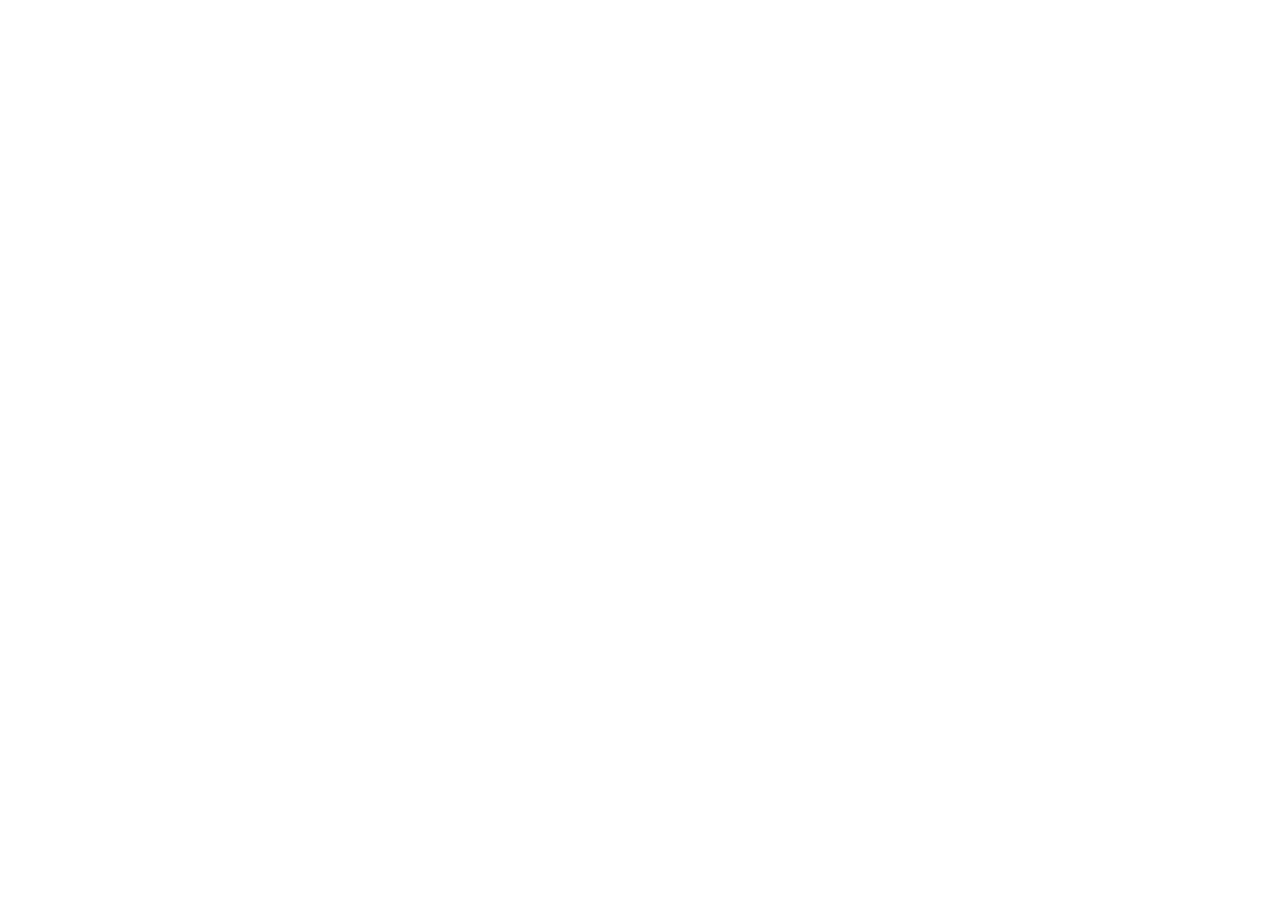
==== index.html @ 77e7dab2 "setup project directory" ====
<!DOCTYPE html>
<html lang="en">

<head>
    <meta charset="UTF-8">
    <meta name="viewport" content="width=device-width, initial-scale=1.0">
    <title>Landing Page</title>
    <link rel="stylesheet" href="src/css/style.css">
</head>

<body>

    <script src="src/js/script.js"></script>
</body>

</html>
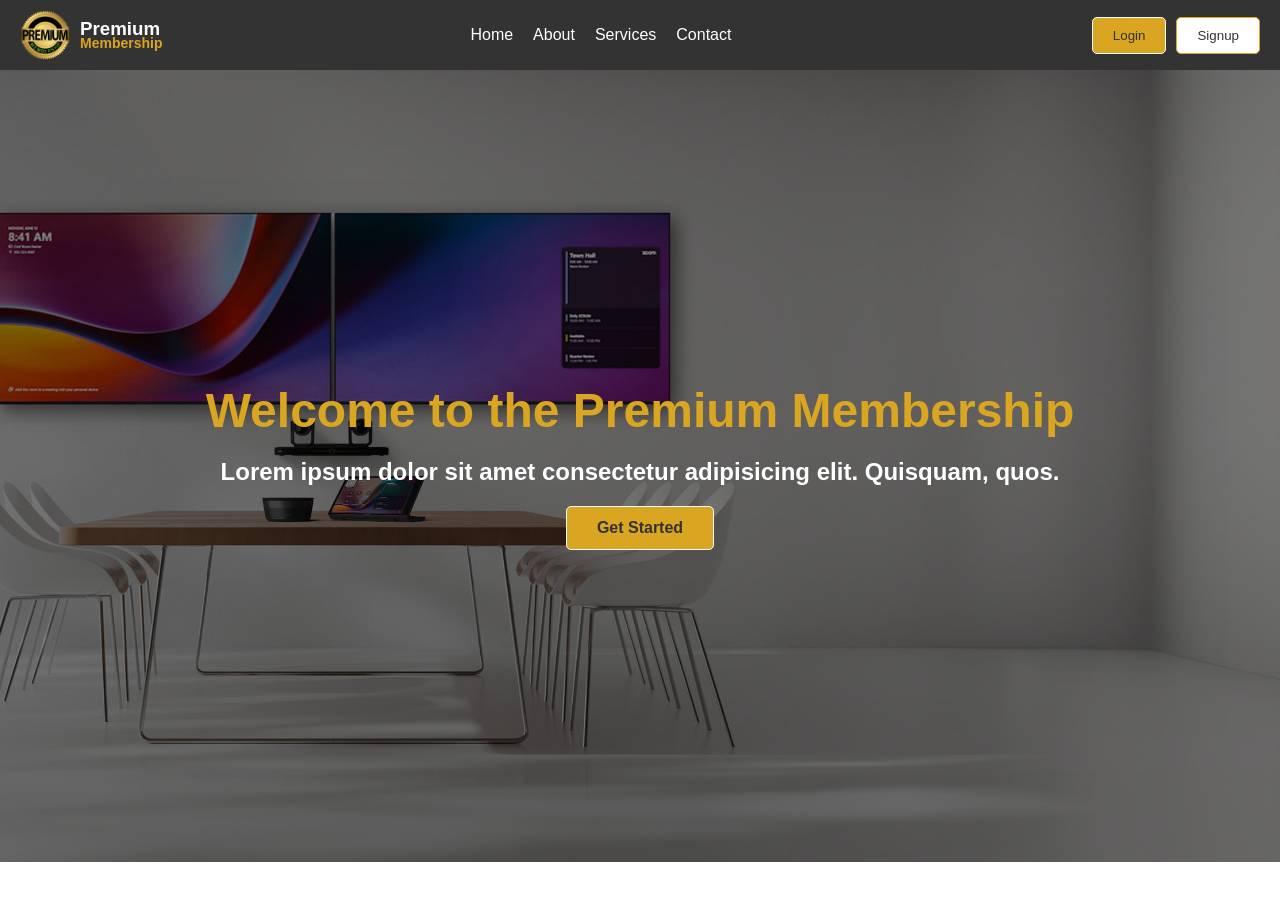
==== commit a7910e75: "create home page and style" ====
--- a/index.html
+++ b/index.html
@@ -9,7 +9,28 @@
 </head>
 
 <body>
+    <nav>
+        <div class="logo-container">
+            <img src="src/assets/Premium-Membership.png" class="logo-image" alt="Logo">
+            <h3 class="logo-text">Premium <span class="logo-text-span">Membership</span></h3>
+        </div>
+        <div class="nav-links">
+            <a href="#">Home</a>
+            <a href="#">About</a>
+            <a href="#">Services</a>
+            <a href="#">Contact</a>
+        </div>
+        <div class="nav-buttons">
+            <button class="login-button">Login</button>
+            <button class="signup-button">Signup</button>
+        </div>
+    </nav>
 
+    <main>
+        <h1 class="main-title">Welcome to the Premium Membership</h1>
+        <p class="main-description">Lorem ipsum dolor sit amet consectetur adipisicing elit. Quisquam, quos.</p>
+        <button class="get-started-button">Get Started</button>
+    </main>
     <script src="src/js/script.js"></script>
 </body>
 
--- a/src/css/style.css
+++ b/src/css/style.css
@@ -0,0 +1,149 @@
+* {
+    margin: 0;
+    padding: 0;
+}
+
+body {
+    font-family: 'Poppins', sans-serif;
+}
+
+nav {
+    display: flex;
+    justify-content: space-between;
+    align-items: center;
+    padding: 10px 20px;
+    background-color: #333;
+    color: #fff;
+}
+
+.logo-container {
+    display: flex;
+    align-items: center;
+    gap: 10px;
+}
+
+.logo-image {
+    width: 50px;
+}
+
+.logo-text {
+    max-width: 30px;
+    line-height: 0.7;
+}
+
+.logo-text-span {
+    color: goldenrod;
+    font-size: 14px;
+}
+
+.nav-links {
+    display: flex;
+    gap: 20px;
+}
+
+.nav-links a {
+    text-decoration: none;
+    color: #fff;
+    font-size: 16px;
+    font-weight: 500;
+}
+
+.nav-links a:hover {
+    color: goldenrod;
+    transition: color 0.3s ease;
+}
+
+.nav-buttons {
+    display: flex;
+    gap: 10px;
+}
+
+.login-button {
+    background-color: goldenrod;
+    color: #333;
+    border: none;
+    padding: 10px 20px;
+    border-radius: 5px;
+    border: 1px solid white;
+}
+
+.login-button:hover {
+    background-color: #333;
+    color: goldenrod;
+    border: 1px solid goldenrod;
+    transition: background-color 0.3s ease;
+    cursor: pointer;
+}
+
+.signup-button {
+    background-color: white;
+    color: #333;
+    border: none;
+    padding: 10px 20px;
+    border-radius: 5px;
+    border: 1px solid goldenrod;
+}
+
+.signup-button:hover {
+    background-color: #333;
+    color: goldenrod;
+    transition: background-color 0.3s ease;
+    cursor: pointer;
+    border: 1px solid white;
+}
+
+main {
+    background-image: url('../../src/assets/hero-image-v3.jpg');
+    height: 88vh;
+    background-size: cover;
+    background-position: center;
+    background-repeat: no-repeat;
+    display: flex;
+    flex-direction: column;
+    justify-content: center;
+    align-items: center;
+    overlay: rgba(0, 0, 0, 0.5);
+    position: relative;
+    z-index: 1;
+    background-color: rgba(0, 0, 0, 0.5);
+    background-blend-mode: overlay;
+    background-size: cover;
+    background-position: center;
+    background-repeat: no-repeat;
+}
+
+.main-title {
+    font-size: 48px;
+    font-weight: 700;
+    color: goldenrod;
+    text-align: center;
+    margin-bottom: 20px;
+}
+
+.main-description {
+    font-size: 24px;
+    font-weight: 700;
+    color: white;
+    text-align: center;
+    margin-bottom: 20px;
+}
+
+.get-started-button {
+    background-color: goldenrod;
+    color: #333;
+    padding: 12px 30px;
+    border-radius: 5px;
+    border: 1px solid white;
+    font-size: 16px;
+    font-weight: 700;
+    cursor: pointer;
+    transition: background-color 0.3s ease;
+}
+
+.get-started-button:hover {
+    background-color: #333;
+    color: goldenrod;
+    transition: background-color 0.3s ease;
+    cursor: pointer;
+    border: 1px solid goldenrod;
+}
